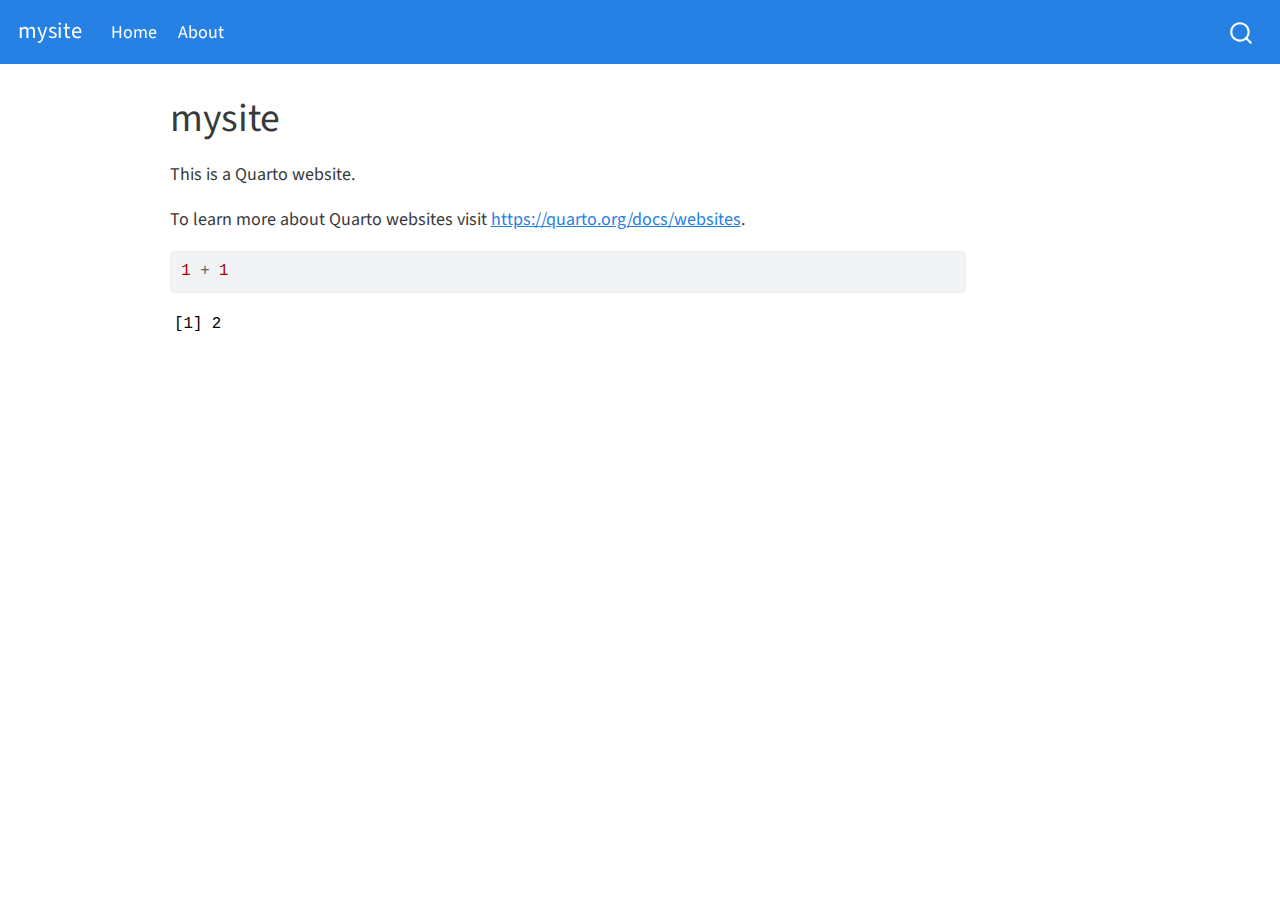
==== docs/index.html @ b5838733 "Ready" ====
<!DOCTYPE html>
<html xmlns="http://www.w3.org/1999/xhtml" lang="en" xml:lang="en"><head>

<meta charset="utf-8">
<meta name="generator" content="quarto-1.0.36">

<meta name="viewport" content="width=device-width, initial-scale=1.0, user-scalable=yes">


<title>mysite</title>
<style>
code{white-space: pre-wrap;}
span.smallcaps{font-variant: small-caps;}
span.underline{text-decoration: underline;}
div.column{display: inline-block; vertical-align: top; width: 50%;}
div.hanging-indent{margin-left: 1.5em; text-indent: -1.5em;}
ul.task-list{list-style: none;}
pre > code.sourceCode { white-space: pre; position: relative; }
pre > code.sourceCode > span { display: inline-block; line-height: 1.25; }
pre > code.sourceCode > span:empty { height: 1.2em; }
.sourceCode { overflow: visible; }
code.sourceCode > span { color: inherit; text-decoration: inherit; }
div.sourceCode { margin: 1em 0; }
pre.sourceCode { margin: 0; }
@media screen {
div.sourceCode { overflow: auto; }
}
@media print {
pre > code.sourceCode { white-space: pre-wrap; }
pre > code.sourceCode > span { text-indent: -5em; padding-left: 5em; }
}
pre.numberSource code
  { counter-reset: source-line 0; }
pre.numberSource code > span
  { position: relative; left: -4em; counter-increment: source-line; }
pre.numberSource code > span > a:first-child::before
  { content: counter(source-line);
    position: relative; left: -1em; text-align: right; vertical-align: baseline;
    border: none; display: inline-block;
    -webkit-touch-callout: none; -webkit-user-select: none;
    -khtml-user-select: none; -moz-user-select: none;
    -ms-user-select: none; user-select: none;
    padding: 0 4px; width: 4em;
    color: #aaaaaa;
  }
pre.numberSource { margin-left: 3em; border-left: 1px solid #aaaaaa;  padding-left: 4px; }
div.sourceCode
  {   }
@media screen {
pre > code.sourceCode > span > a:first-child::before { text-decoration: underline; }
}
code span.al { color: #ff0000; font-weight: bold; } /* Alert */
code span.an { color: #60a0b0; font-weight: bold; font-style: italic; } /* Annotation */
code span.at { color: #7d9029; } /* Attribute */
code span.bn { color: #40a070; } /* BaseN */
code span.bu { } /* BuiltIn */
code span.cf { color: #007020; font-weight: bold; } /* ControlFlow */
code span.ch { color: #4070a0; } /* Char */
code span.cn { color: #880000; } /* Constant */
code span.co { color: #60a0b0; font-style: italic; } /* Comment */
code span.cv { color: #60a0b0; font-weight: bold; font-style: italic; } /* CommentVar */
code span.do { color: #ba2121; font-style: italic; } /* Documentation */
code span.dt { color: #902000; } /* DataType */
code span.dv { color: #40a070; } /* DecVal */
code span.er { color: #ff0000; font-weight: bold; } /* Error */
code span.ex { } /* Extension */
code span.fl { color: #40a070; } /* Float */
code span.fu { color: #06287e; } /* Function */
code span.im { } /* Import */
code span.in { color: #60a0b0; font-weight: bold; font-style: italic; } /* Information */
code span.kw { color: #007020; font-weight: bold; } /* Keyword */
code span.op { color: #666666; } /* Operator */
code span.ot { color: #007020; } /* Other */
code span.pp { color: #bc7a00; } /* Preprocessor */
code span.sc { color: #4070a0; } /* SpecialChar */
code span.ss { color: #bb6688; } /* SpecialString */
code span.st { color: #4070a0; } /* String */
code span.va { color: #19177c; } /* Variable */
code span.vs { color: #4070a0; } /* VerbatimString */
code span.wa { color: #60a0b0; font-weight: bold; font-style: italic; } /* Warning */
</style>


<script src="site_libs/quarto-nav/quarto-nav.js"></script>
<script src="site_libs/quarto-nav/headroom.min.js"></script>
<script src="site_libs/clipboard/clipboard.min.js"></script>
<script src="site_libs/quarto-search/autocomplete.umd.js"></script>
<script src="site_libs/quarto-search/fuse.min.js"></script>
<script src="site_libs/quarto-search/quarto-search.js"></script>
<meta name="quarto:offset" content="./">
<script src="site_libs/quarto-html/quarto.js"></script>
<script src="site_libs/quarto-html/popper.min.js"></script>
<script src="site_libs/quarto-html/tippy.umd.min.js"></script>
<script src="site_libs/quarto-html/anchor.min.js"></script>
<link href="site_libs/quarto-html/tippy.css" rel="stylesheet">
<link href="site_libs/quarto-html/quarto-syntax-highlighting.css" rel="stylesheet" id="quarto-text-highlighting-styles">
<script src="site_libs/bootstrap/bootstrap.min.js"></script>
<link href="site_libs/bootstrap/bootstrap-icons.css" rel="stylesheet">
<link href="site_libs/bootstrap/bootstrap.min.css" rel="stylesheet" id="quarto-bootstrap" data-mode="light">
<script id="quarto-search-options" type="application/json">{
  "location": "navbar",
  "copy-button": false,
  "collapse-after": 3,
  "panel-placement": "end",
  "type": "overlay",
  "limit": 20,
  "language": {
    "search-no-results-text": "No results",
    "search-matching-documents-text": "matching documents",
    "search-copy-link-title": "Copy link to search",
    "search-hide-matches-text": "Hide additional matches",
    "search-more-match-text": "more match in this document",
    "search-more-matches-text": "more matches in this document",
    "search-clear-button-title": "Clear",
    "search-detached-cancel-button-title": "Cancel",
    "search-submit-button-title": "Submit"
  }
}</script>


<link rel="stylesheet" href="styles.css">
</head>

<body class="nav-fixed">

<div id="quarto-search-results"></div>
  <header id="quarto-header" class="headroom fixed-top">
    <nav class="navbar navbar-expand-lg navbar-dark ">
      <div class="navbar-container container-fluid">
      <a class="navbar-brand" href="./index.html">
    <span class="navbar-title">mysite</span>
  </a>
          <button class="navbar-toggler" type="button" data-bs-toggle="collapse" data-bs-target="#navbarCollapse" aria-controls="navbarCollapse" aria-expanded="false" aria-label="Toggle navigation" onclick="if (window.quartoToggleHeadroom) { window.quartoToggleHeadroom(); }">
  <span class="navbar-toggler-icon"></span>
</button>
          <div class="collapse navbar-collapse" id="navbarCollapse">
            <ul class="navbar-nav navbar-nav-scroll me-auto">
  <li class="nav-item">
    <a class="nav-link active" href="./index.html" aria-current="page">Home</a>
  </li>  
  <li class="nav-item">
    <a class="nav-link" href="./about.html">About</a>
  </li>  
</ul>
              <div id="quarto-search" class="" title="Search"></div>
          </div> <!-- /navcollapse -->
      </div> <!-- /container-fluid -->
    </nav>
</header>
<!-- content -->
<div id="quarto-content" class="quarto-container page-columns page-rows-contents page-layout-article page-navbar">
<!-- sidebar -->
<!-- margin-sidebar -->
    <div id="quarto-margin-sidebar" class="sidebar margin-sidebar">
        
    </div>
<!-- main -->
<main class="content" id="quarto-document-content">

<header id="title-block-header" class="quarto-title-block default">
<div class="quarto-title">
<h1 class="title">mysite</h1>
</div>



<div class="quarto-title-meta">

    
    
  </div>
  

</header>

<p>This is a Quarto website.</p>
<p>To learn more about Quarto websites visit <a href="https://quarto.org/docs/websites" class="uri">https://quarto.org/docs/websites</a>.</p>
<div class="cell">
<div class="sourceCode cell-code" id="cb1"><pre class="sourceCode r code-with-copy"><code class="sourceCode r"><span id="cb1-1"><a href="#cb1-1" aria-hidden="true" tabindex="-1"></a><span class="dv">1</span> <span class="sc">+</span> <span class="dv">1</span></span></code><button title="Copy to Clipboard" class="code-copy-button"><i class="bi"></i></button></pre></div>
<div class="cell-output cell-output-stdout">
<pre><code>[1] 2</code></pre>
</div>
</div>



</main> <!-- /main -->
<script id="quarto-html-after-body" type="application/javascript">
window.document.addEventListener("DOMContentLoaded", function (event) {
  const toggleBodyColorMode = (bsSheetEl) => {
    const mode = bsSheetEl.getAttribute("data-mode");
    const bodyEl = window.document.querySelector("body");
    if (mode === "dark") {
      bodyEl.classList.add("quarto-dark");
      bodyEl.classList.remove("quarto-light");
    } else {
      bodyEl.classList.add("quarto-light");
      bodyEl.classList.remove("quarto-dark");
    }
  }
  const toggleBodyColorPrimary = () => {
    const bsSheetEl = window.document.querySelector("link#quarto-bootstrap");
    if (bsSheetEl) {
      toggleBodyColorMode(bsSheetEl);
    }
  }
  toggleBodyColorPrimary();  
  const icon = "";
  const anchorJS = new window.AnchorJS();
  anchorJS.options = {
    placement: 'right',
    icon: icon
  };
  anchorJS.add('.anchored');
  const clipboard = new window.ClipboardJS('.code-copy-button', {
    target: function(trigger) {
      return trigger.previousElementSibling;
    }
  });
  clipboard.on('success', function(e) {
    // button target
    const button = e.trigger;
    // don't keep focus
    button.blur();
    // flash "checked"
    button.classList.add('code-copy-button-checked');
    var currentTitle = button.getAttribute("title");
    button.setAttribute("title", "Copied!");
    setTimeout(function() {
      button.setAttribute("title", currentTitle);
      button.classList.remove('code-copy-button-checked');
    }, 1000);
    // clear code selection
    e.clearSelection();
  });
  function tippyHover(el, contentFn) {
    const config = {
      allowHTML: true,
      content: contentFn,
      maxWidth: 500,
      delay: 100,
      arrow: false,
      appendTo: function(el) {
          return el.parentElement;
      },
      interactive: true,
      interactiveBorder: 10,
      theme: 'quarto',
      placement: 'bottom-start'
    };
    window.tippy(el, config); 
  }
  const noterefs = window.document.querySelectorAll('a[role="doc-noteref"]');
  for (var i=0; i<noterefs.length; i++) {
    const ref = noterefs[i];
    tippyHover(ref, function() {
      let href = ref.getAttribute('href');
      try { href = new URL(href).hash; } catch {}
      const id = href.replace(/^#\/?/, "");
      const note = window.document.getElementById(id);
      return note.innerHTML;
    });
  }
  var bibliorefs = window.document.querySelectorAll('a[role="doc-biblioref"]');
  for (var i=0; i<bibliorefs.length; i++) {
    const ref = bibliorefs[i];
    const cites = ref.parentNode.getAttribute('data-cites').split(' ');
    tippyHover(ref, function() {
      var popup = window.document.createElement('div');
      cites.forEach(function(cite) {
        var citeDiv = window.document.createElement('div');
        citeDiv.classList.add('hanging-indent');
        citeDiv.classList.add('csl-entry');
        var biblioDiv = window.document.getElementById('ref-' + cite);
        if (biblioDiv) {
          citeDiv.innerHTML = biblioDiv.innerHTML;
        }
        popup.appendChild(citeDiv);
      });
      return popup.innerHTML;
    });
  }
});
</script>
</div> <!-- /content -->



</body></html>
---- docs/site_libs/quarto-html/tippy.css ----
.tippy-box[data-animation=fade][data-state=hidden]{opacity:0}[data-tippy-root]{max-width:calc(100vw - 10px)}.tippy-box{position:relative;background-color:#333;color:#fff;border-radius:4px;font-size:14px;line-height:1.4;white-space:normal;outline:0;transition-property:transform,visibility,opacity}.tippy-box[data-placement^=top]>.tippy-arrow{bottom:0}.tippy-box[data-placement^=top]>.tippy-arrow:before{bottom:-7px;left:0;border-width:8px 8px 0;border-top-color:initial;transform-origin:center top}.tippy-box[data-placement^=bottom]>.tippy-arrow{top:0}.tippy-box[data-placement^=bottom]>.tippy-arrow:before{top:-7px;left:0;border-width:0 8px 8px;border-bottom-color:initial;transform-origin:center bottom}.tippy-box[data-placement^=left]>.tippy-arrow{right:0}.tippy-box[data-placement^=left]>.tippy-arrow:before{border-width:8px 0 8px 8px;border-left-color:initial;right:-7px;transform-origin:center left}.tippy-box[data-placement^=right]>.tippy-arrow{left:0}.tippy-box[data-placement^=right]>.tippy-arrow:before{left:-7px;border-width:8px 8px 8px 0;border-right-color:initial;transform-origin:center right}.tippy-box[data-inertia][data-state=visible]{transition-timing-function:cubic-bezier(.54,1.5,.38,1.11)}.tippy-arrow{width:16px;height:16px;color:#333}.tippy-arrow:before{content:"";position:absolute;border-color:transparent;border-style:solid}.tippy-content{position:relative;padding:5px 9px;z-index:1}
---- docs/site_libs/quarto-html/quarto-syntax-highlighting.css ----
/* quarto syntax highlight colors */
:root {
  --quarto-hl-ot-color: #003B4F;
  --quarto-hl-at-color: #657422;
  --quarto-hl-ss-color: #20794D;
  --quarto-hl-an-color: #5E5E5E;
  --quarto-hl-fu-color: #4758AB;
  --quarto-hl-st-color: #20794D;
  --quarto-hl-cf-color: #003B4F;
  --quarto-hl-op-color: #5E5E5E;
  --quarto-hl-er-color: #AD0000;
  --quarto-hl-bn-color: #AD0000;
  --quarto-hl-al-color: #AD0000;
  --quarto-hl-va-color: #111111;
  --quarto-hl-bu-color: inherit;
  --quarto-hl-ex-color: inherit;
  --quarto-hl-pp-color: #AD0000;
  --quarto-hl-in-color: #5E5E5E;
  --quarto-hl-vs-color: #20794D;
  --quarto-hl-wa-color: #5E5E5E;
  --quarto-hl-do-color: #5E5E5E;
  --quarto-hl-im-color: #00769E;
  --quarto-hl-ch-color: #20794D;
  --quarto-hl-dt-color: #AD0000;
  --quarto-hl-fl-color: #AD0000;
  --quarto-hl-co-color: #5E5E5E;
  --quarto-hl-cv-color: #5E5E5E;
  --quarto-hl-cn-color: #8f5902;
  --quarto-hl-sc-color: #5E5E5E;
  --quarto-hl-dv-color: #AD0000;
  --quarto-hl-kw-color: #003B4F;
}

/* other quarto variables */
:root {
  --quarto-font-monospace: SFMono-Regular, Menlo, Monaco, Consolas, "Liberation Mono", "Courier New", monospace;
}

pre > code.sourceCode > span {
  color: #003B4F;
}

code span {
  color: #003B4F;
}

code.sourceCode > span {
  color: #003B4F;
}

div.sourceCode,
div.sourceCode pre.sourceCode {
  color: #003B4F;
}

code span.ot {
  color: #003B4F;
}

code span.at {
  color: #657422;
}

code span.ss {
  color: #20794D;
}

code span.an {
  color: #5E5E5E;
}

code span.fu {
  color: #4758AB;
}

code span.st {
  color: #20794D;
}

code span.cf {
  color: #003B4F;
}

code span.op {
  color: #5E5E5E;
}

code span.er {
  color: #AD0000;
}

code span.bn {
  color: #AD0000;
}

code span.al {
  color: #AD0000;
}

code span.va {
  color: #111111;
}

code span.pp {
  color: #AD0000;
}

code span.in {
  color: #5E5E5E;
}

code span.vs {
  color: #20794D;
}

code span.wa {
  color: #5E5E5E;
  font-style: italic;
}

code span.do {
  color: #5E5E5E;
  font-style: italic;
}

code span.im {
  color: #00769E;
}

code span.ch {
  color: #20794D;
}

code span.dt {
  color: #AD0000;
}

code span.fl {
  color: #AD0000;
}

code span.co {
  color: #5E5E5E;
}

code span.cv {
  color: #5E5E5E;
  font-style: italic;
}

code span.cn {
  color: #8f5902;
}

code span.sc {
  color: #5E5E5E;
}

code span.dv {
  color: #AD0000;
}

code span.kw {
  color: #003B4F;
}

.prevent-inlining {
  content: "</";
}

/*# sourceMappingURL=debc5d5d77c3f9108843748ff7464032.css.map */
---- docs/styles.css ----
/* css styles */
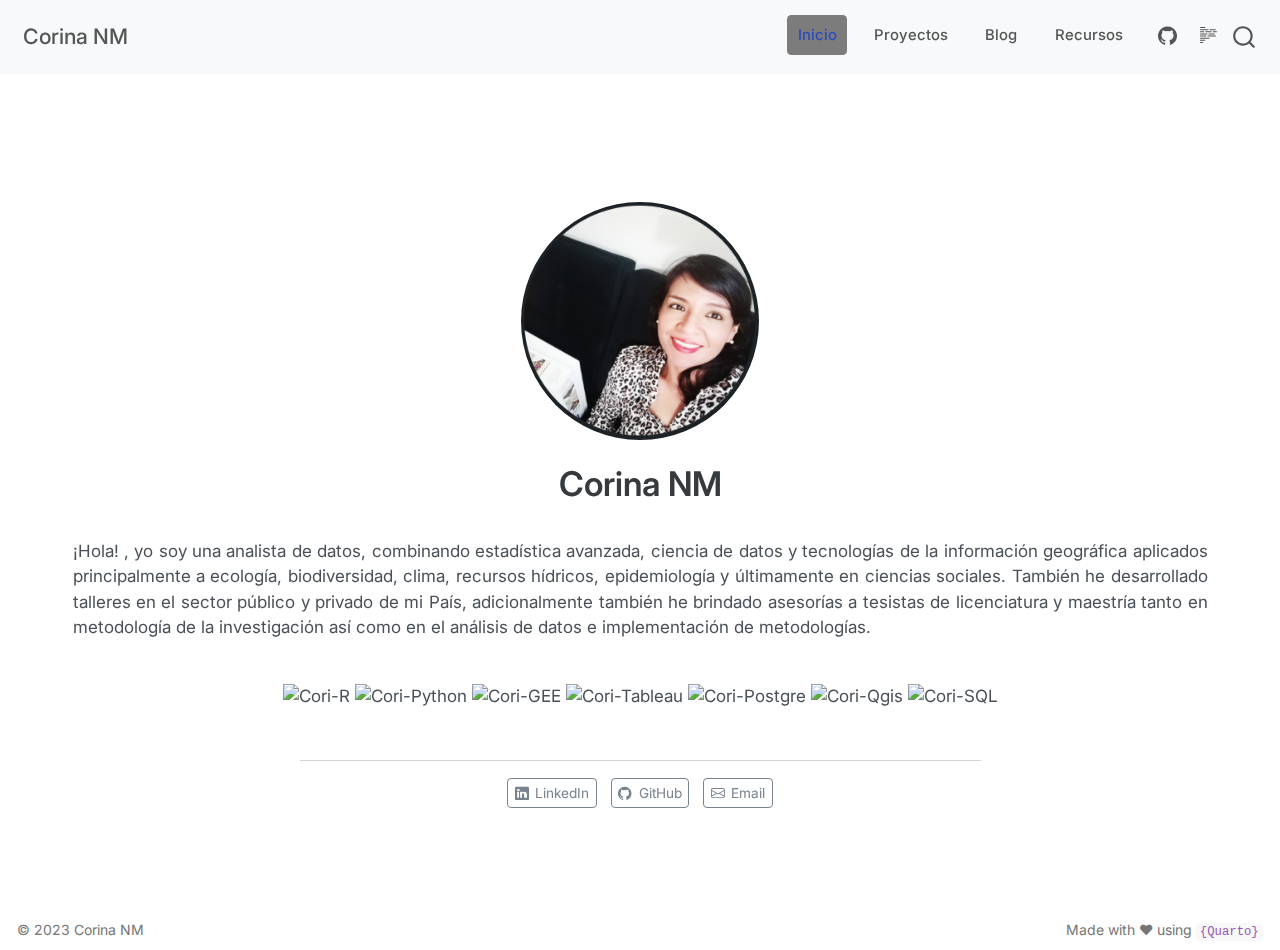
==== commit ff66f8d8: "sept" ====
--- a/docs/index.html
+++ b/docs/index.html
@@ -2,82 +2,24 @@
 <html xmlns="http://www.w3.org/1999/xhtml" lang="en" xml:lang="en"><head>
 
 <meta charset="utf-8">
-<meta name="generator" content="quarto-1.0.36">
+<meta name="generator" content="quarto-1.3.361">
 
 <meta name="viewport" content="width=device-width, initial-scale=1.0, user-scalable=yes">
 
 
-<title>mysite</title>
+<title>Corina NM</title>
 <style>
 code{white-space: pre-wrap;}
 span.smallcaps{font-variant: small-caps;}
-span.underline{text-decoration: underline;}
-div.column{display: inline-block; vertical-align: top; width: 50%;}
+div.columns{display: flex; gap: min(4vw, 1.5em);}
+div.column{flex: auto; overflow-x: auto;}
 div.hanging-indent{margin-left: 1.5em; text-indent: -1.5em;}
 ul.task-list{list-style: none;}
-pre > code.sourceCode { white-space: pre; position: relative; }
-pre > code.sourceCode > span { display: inline-block; line-height: 1.25; }
-pre > code.sourceCode > span:empty { height: 1.2em; }
-.sourceCode { overflow: visible; }
-code.sourceCode > span { color: inherit; text-decoration: inherit; }
-div.sourceCode { margin: 1em 0; }
-pre.sourceCode { margin: 0; }
-@media screen {
-div.sourceCode { overflow: auto; }
+ul.task-list li input[type="checkbox"] {
+  width: 0.8em;
+  margin: 0 0.8em 0.2em -1em; /* quarto-specific, see https://github.com/quarto-dev/quarto-cli/issues/4556 */ 
+  vertical-align: middle;
 }
-@media print {
-pre > code.sourceCode { white-space: pre-wrap; }
-pre > code.sourceCode > span { text-indent: -5em; padding-left: 5em; }
-}
-pre.numberSource code
-  { counter-reset: source-line 0; }
-pre.numberSource code > span
-  { position: relative; left: -4em; counter-increment: source-line; }
-pre.numberSource code > span > a:first-child::before
-  { content: counter(source-line);
-    position: relative; left: -1em; text-align: right; vertical-align: baseline;
-    border: none; display: inline-block;
-    -webkit-touch-callout: none; -webkit-user-select: none;
-    -khtml-user-select: none; -moz-user-select: none;
-    -ms-user-select: none; user-select: none;
-    padding: 0 4px; width: 4em;
-    color: #aaaaaa;
-  }
-pre.numberSource { margin-left: 3em; border-left: 1px solid #aaaaaa;  padding-left: 4px; }
-div.sourceCode
-  {   }
-@media screen {
-pre > code.sourceCode > span > a:first-child::before { text-decoration: underline; }
-}
-code span.al { color: #ff0000; font-weight: bold; } /* Alert */
-code span.an { color: #60a0b0; font-weight: bold; font-style: italic; } /* Annotation */
-code span.at { color: #7d9029; } /* Attribute */
-code span.bn { color: #40a070; } /* BaseN */
-code span.bu { } /* BuiltIn */
-code span.cf { color: #007020; font-weight: bold; } /* ControlFlow */
-code span.ch { color: #4070a0; } /* Char */
-code span.cn { color: #880000; } /* Constant */
-code span.co { color: #60a0b0; font-style: italic; } /* Comment */
-code span.cv { color: #60a0b0; font-weight: bold; font-style: italic; } /* CommentVar */
-code span.do { color: #ba2121; font-style: italic; } /* Documentation */
-code span.dt { color: #902000; } /* DataType */
-code span.dv { color: #40a070; } /* DecVal */
-code span.er { color: #ff0000; font-weight: bold; } /* Error */
-code span.ex { } /* Extension */
-code span.fl { color: #40a070; } /* Float */
-code span.fu { color: #06287e; } /* Function */
-code span.im { } /* Import */
-code span.in { color: #60a0b0; font-weight: bold; font-style: italic; } /* Information */
-code span.kw { color: #007020; font-weight: bold; } /* Keyword */
-code span.op { color: #666666; } /* Operator */
-code span.ot { color: #007020; } /* Other */
-code span.pp { color: #bc7a00; } /* Preprocessor */
-code span.sc { color: #4070a0; } /* SpecialChar */
-code span.ss { color: #bb6688; } /* SpecialString */
-code span.st { color: #4070a0; } /* String */
-code span.va { color: #19177c; } /* Variable */
-code span.vs { color: #4070a0; } /* VerbatimString */
-code span.wa { color: #60a0b0; font-weight: bold; font-style: italic; } /* Warning */
 </style>
 
 
@@ -88,10 +30,10 @@
 <script src="site_libs/quarto-search/fuse.min.js"></script>
 <script src="site_libs/quarto-search/quarto-search.js"></script>
 <meta name="quarto:offset" content="./">
+<link href="./data/images/logo_rs.jpg" rel="icon" type="image/jpeg">
 <script src="site_libs/quarto-html/quarto.js"></script>
 <script src="site_libs/quarto-html/popper.min.js"></script>
 <script src="site_libs/quarto-html/tippy.umd.min.js"></script>
-<script src="site_libs/quarto-html/anchor.min.js"></script>
 <link href="site_libs/quarto-html/tippy.css" rel="stylesheet">
 <link href="site_libs/quarto-html/quarto-syntax-highlighting.css" rel="stylesheet" id="quarto-text-highlighting-styles">
 <script src="site_libs/bootstrap/bootstrap.min.js"></script>
@@ -113,7 +55,8 @@
     "search-more-matches-text": "more matches in this document",
     "search-clear-button-title": "Clear",
     "search-detached-cancel-button-title": "Cancel",
-    "search-submit-button-title": "Submit"
+    "search-submit-button-title": "Submit",
+    "search-label": "Search"
   }
 }</script>
 
@@ -127,64 +70,95 @@
   <header id="quarto-header" class="headroom fixed-top">
     <nav class="navbar navbar-expand-lg navbar-dark ">
       <div class="navbar-container container-fluid">
-      <a class="navbar-brand" href="./index.html">
-    <span class="navbar-title">mysite</span>
-  </a>
+      <div class="navbar-brand-container">
+    <a href="./index.html" class="navbar-brand navbar-brand-logo">
+    <img src="./data/images/logo_rs.jpg" alt="" class="navbar-logo">
+    </a>
+    <a class="navbar-brand" href="./index.html">
+    <span class="navbar-title">Corina NM</span>
+    </a>
+  </div>
+            <div id="quarto-search" class="" title="Search"></div>
           <button class="navbar-toggler" type="button" data-bs-toggle="collapse" data-bs-target="#navbarCollapse" aria-controls="navbarCollapse" aria-expanded="false" aria-label="Toggle navigation" onclick="if (window.quartoToggleHeadroom) { window.quartoToggleHeadroom(); }">
   <span class="navbar-toggler-icon"></span>
 </button>
           <div class="collapse navbar-collapse" id="navbarCollapse">
-            <ul class="navbar-nav navbar-nav-scroll me-auto">
+            <ul class="navbar-nav navbar-nav-scroll ms-auto">
   <li class="nav-item">
-    <a class="nav-link active" href="./index.html" aria-current="page">Home</a>
+    <a class="nav-link active" href="./index.html" rel="" target="" aria-current="page">
+ <span class="menu-text">Inicio</span></a>
   </li>  
   <li class="nav-item">
-    <a class="nav-link" href="./about.html">About</a>
+    <a class="nav-link" href="./Proyectos.html" rel="" target="">
+ <span class="menu-text">Proyectos</span></a>
+  </li>  
+  <li class="nav-item">
+    <a class="nav-link" href="./Blog.html" rel="" target="">
+ <span class="menu-text">Blog</span></a>
+  </li>  
+  <li class="nav-item">
+    <a class="nav-link" href="./Recursos.html" rel="" target="">
+ <span class="menu-text">Recursos</span></a>
+  </li>  
+  <li class="nav-item compact">
+    <a class="nav-link" href="https://github.com/sparklyr/sparklyr" rel="" target=""><i class="bi bi-github" role="img">
+</i> 
+ <span class="menu-text"></span></a>
   </li>  
 </ul>
-              <div id="quarto-search" class="" title="Search"></div>
+            <div class="quarto-navbar-tools">
+  <a href="" class="quarto-reader-toggle quarto-navigation-tool px-1" onclick="window.quartoToggleReader(); return false;" title="Toggle reader mode">
+  <div class="quarto-reader-toggle-btn">
+  <i class="bi"></i>
+  </div>
+</a>
+</div>
           </div> <!-- /navcollapse -->
       </div> <!-- /container-fluid -->
     </nav>
 </header>
 <!-- content -->
-<div id="quarto-content" class="quarto-container page-columns page-rows-contents page-layout-article page-navbar">
+<div id="quarto-content" class="quarto-container page-columns page-rows-contents page-layout-full page-navbar">
 <!-- sidebar -->
 <!-- margin-sidebar -->
-    <div id="quarto-margin-sidebar" class="sidebar margin-sidebar">
-        
-    </div>
+    
 <!-- main -->
-<main class="content" id="quarto-document-content">
-
-<header id="title-block-header" class="quarto-title-block default">
+<div class="quarto-about-jolla column-page">
+  <img src="data/images/foto_cv.png" class="about-image
+  round " style="height: 14em; width: 14em;">
+ <header id="title-block-header" class="quarto-title-block default">
 <div class="quarto-title">
-<h1 class="title">mysite</h1>
-</div>
-
-
-
+<h1 class="title">Corina NM</h1>
+</div>
 <div class="quarto-title-meta">
-
-    
-    
   </div>
-  
-
-</header>
-
-<p>This is a Quarto website.</p>
-<p>To learn more about Quarto websites visit <a href="https://quarto.org/docs/websites" class="uri">https://quarto.org/docs/websites</a>.</p>
-<div class="cell">
-<div class="sourceCode cell-code" id="cb1"><pre class="sourceCode r code-with-copy"><code class="sourceCode r"><span id="cb1-1"><a href="#cb1-1" aria-hidden="true" tabindex="-1"></a><span class="dv">1</span> <span class="sc">+</span> <span class="dv">1</span></span></code><button title="Copy to Clipboard" class="code-copy-button"><i class="bi"></i></button></pre></div>
-<div class="cell-output cell-output-stdout">
-<pre><code>[1] 2</code></pre>
-</div>
-</div>
-
-
-
-</main> <!-- /main -->
+</header><main class="content column-page" id="quarto-document-content">
+<p align="justify">
+¡Hola! , yo soy una analista de datos, combinando estadística avanzada, ciencia de datos y tecnologías de la información geográfica aplicados principalmente a ecología, biodiversidad, clima, recursos hídricos, epidemiología y últimamente en ciencias sociales. También he desarrollado talleres en el sector público y privado de mi País, adicionalmente también he brindado asesorías a tesistas de licenciatura y maestría tanto en metodología de la investigación así como en el análisis de datos e implementación de metodologías.
+</p>
+<div style="display: inline_block">
+<p><br> <img align="center" alt="Cori-R" height="40" width="50" src="https://raw.githubusercontent.com/devicons/devicon/master/icons/r/r-original.svg"> <img align="center" alt="Cori-Python" height="40" width="50" src="https://raw.githubusercontent.com/devicons/devicon/master/icons/python/python-original.svg"> <img align="center" alt="Cori-GEE" height="50" width="110" src="https://www.linuxadictos.com/wp-content/uploads/GoogleEarthEngine-1024x491.jpg.webp"> <img align="center" alt="Cori-Tableau" height="60" width="90" src="https://assets.blogs.bsu.edu/wp-content/uploads/sites/38/2023/02/24133338/Tableau-Logo-1024x576.png"> <img align="center" alt="Cori-Postgre" height="40" width="50" src="https://raw.githubusercontent.com/devicons/devicon/master/icons/postgresql/postgresql-original.svg"> <img align="center" alt="Cori-Qgis" height="40" width="50" src="https://upload.wikimedia.org/wikipedia/commons/9/91/QGIS_logo_new.svg"> <img align="center" alt="Cori-SQL" height="40" width="50" src="https://www.svgrepo.com/show/331760/sql-database-generic.svg"></p>
+</div>
+
+
+</main> 
+  <hr class="about-sep">
+   <div class="about-links">
+  <a href="https://pe.linkedin.com/in/cearth/" class="about-link" rel="" target="">
+    <i class="bi bi-linkedin"></i>
+     <span class="about-link-text">LinkedIn</span>
+  </a>
+  <a href="https://github.com/CorinaNM" class="about-link" rel="" target="">
+    <i class="bi bi-github"></i>
+     <span class="about-link-text">GitHub</span>
+  </a>
+  <a href="mailto:corina.navarrete@pucp.edu.pe" class="about-link" rel="" target="">
+    <i class="bi bi-envelope"></i>
+     <span class="about-link-text">Email</span>
+  </a>
+</div>
+</div>
+ <!-- /main -->
 <script id="quarto-html-after-body" type="application/javascript">
 window.document.addEventListener("DOMContentLoaded", function (event) {
   const toggleBodyColorMode = (bsSheetEl) => {
@@ -205,16 +179,23 @@
     }
   }
   toggleBodyColorPrimary();  
-  const icon = "";
-  const anchorJS = new window.AnchorJS();
-  anchorJS.options = {
-    placement: 'right',
-    icon: icon
-  };
-  anchorJS.add('.anchored');
+  const isCodeAnnotation = (el) => {
+    for (const clz of el.classList) {
+      if (clz.startsWith('code-annotation-')) {                     
+        return true;
+      }
+    }
+    return false;
+  }
   const clipboard = new window.ClipboardJS('.code-copy-button', {
-    target: function(trigger) {
-      return trigger.previousElementSibling;
+    text: function(trigger) {
+      const codeEl = trigger.previousElementSibling.cloneNode(true);
+      for (const childEl of codeEl.children) {
+        if (isCodeAnnotation(childEl)) {
+          childEl.remove();
+        }
+      }
+      return codeEl.innerText;
     }
   });
   clipboard.on('success', function(e) {
@@ -226,7 +207,24 @@
     button.classList.add('code-copy-button-checked');
     var currentTitle = button.getAttribute("title");
     button.setAttribute("title", "Copied!");
+    let tooltip;
+    if (window.bootstrap) {
+      button.setAttribute("data-bs-toggle", "tooltip");
+      button.setAttribute("data-bs-placement", "left");
+      button.setAttribute("data-bs-title", "Copied!");
+      tooltip = new bootstrap.Tooltip(button, 
+        { trigger: "manual", 
+          customClass: "code-copy-button-tooltip",
+          offset: [0, -8]});
+      tooltip.show();    
+    }
     setTimeout(function() {
+      if (tooltip) {
+        tooltip.hide();
+        button.removeAttribute("data-bs-title");
+        button.removeAttribute("data-bs-toggle");
+        button.removeAttribute("data-bs-placement");
+      }
       button.setAttribute("title", currentTitle);
       button.classList.remove('code-copy-button-checked');
     }, 1000);
@@ -254,35 +252,147 @@
   for (var i=0; i<noterefs.length; i++) {
     const ref = noterefs[i];
     tippyHover(ref, function() {
-      let href = ref.getAttribute('href');
+      // use id or data attribute instead here
+      let href = ref.getAttribute('data-footnote-href') || ref.getAttribute('href');
       try { href = new URL(href).hash; } catch {}
       const id = href.replace(/^#\/?/, "");
       const note = window.document.getElementById(id);
       return note.innerHTML;
     });
   }
+      let selectedAnnoteEl;
+      const selectorForAnnotation = ( cell, annotation) => {
+        let cellAttr = 'data-code-cell="' + cell + '"';
+        let lineAttr = 'data-code-annotation="' +  annotation + '"';
+        const selector = 'span[' + cellAttr + '][' + lineAttr + ']';
+        return selector;
+      }
+      const selectCodeLines = (annoteEl) => {
+        const doc = window.document;
+        const targetCell = annoteEl.getAttribute("data-target-cell");
+        const targetAnnotation = annoteEl.getAttribute("data-target-annotation");
+        const annoteSpan = window.document.querySelector(selectorForAnnotation(targetCell, targetAnnotation));
+        const lines = annoteSpan.getAttribute("data-code-lines").split(",");
+        const lineIds = lines.map((line) => {
+          return targetCell + "-" + line;
+        })
+        let top = null;
+        let height = null;
+        let parent = null;
+        if (lineIds.length > 0) {
+            //compute the position of the single el (top and bottom and make a div)
+            const el = window.document.getElementById(lineIds[0]);
+            top = el.offsetTop;
+            height = el.offsetHeight;
+            parent = el.parentElement.parentElement;
+          if (lineIds.length > 1) {
+            const lastEl = window.document.getElementById(lineIds[lineIds.length - 1]);
+            const bottom = lastEl.offsetTop + lastEl.offsetHeight;
+            height = bottom - top;
+          }
+          if (top !== null && height !== null && parent !== null) {
+            // cook up a div (if necessary) and position it 
+            let div = window.document.getElementById("code-annotation-line-highlight");
+            if (div === null) {
+              div = window.document.createElement("div");
+              div.setAttribute("id", "code-annotation-line-highlight");
+              div.style.position = 'absolute';
+              parent.appendChild(div);
+            }
+            div.style.top = top - 2 + "px";
+            div.style.height = height + 4 + "px";
+            let gutterDiv = window.document.getElementById("code-annotation-line-highlight-gutter");
+            if (gutterDiv === null) {
+              gutterDiv = window.document.createElement("div");
+              gutterDiv.setAttribute("id", "code-annotation-line-highlight-gutter");
+              gutterDiv.style.position = 'absolute';
+              const codeCell = window.document.getElementById(targetCell);
+              const gutter = codeCell.querySelector('.code-annotation-gutter');
+              gutter.appendChild(gutterDiv);
+            }
+            gutterDiv.style.top = top - 2 + "px";
+            gutterDiv.style.height = height + 4 + "px";
+          }
+          selectedAnnoteEl = annoteEl;
+        }
+      };
+      const unselectCodeLines = () => {
+        const elementsIds = ["code-annotation-line-highlight", "code-annotation-line-highlight-gutter"];
+        elementsIds.forEach((elId) => {
+          const div = window.document.getElementById(elId);
+          if (div) {
+            div.remove();
+          }
+        });
+        selectedAnnoteEl = undefined;
+      };
+      // Attach click handler to the DT
+      const annoteDls = window.document.querySelectorAll('dt[data-target-cell]');
+      for (const annoteDlNode of annoteDls) {
+        annoteDlNode.addEventListener('click', (event) => {
+          const clickedEl = event.target;
+          if (clickedEl !== selectedAnnoteEl) {
+            unselectCodeLines();
+            const activeEl = window.document.querySelector('dt[data-target-cell].code-annotation-active');
+            if (activeEl) {
+              activeEl.classList.remove('code-annotation-active');
+            }
+            selectCodeLines(clickedEl);
+            clickedEl.classList.add('code-annotation-active');
+          } else {
+            // Unselect the line
+            unselectCodeLines();
+            clickedEl.classList.remove('code-annotation-active');
+          }
+        });
+      }
+  const findCites = (el) => {
+    const parentEl = el.parentElement;
+    if (parentEl) {
+      const cites = parentEl.dataset.cites;
+      if (cites) {
+        return {
+          el,
+          cites: cites.split(' ')
+        };
+      } else {
+        return findCites(el.parentElement)
+      }
+    } else {
+      return undefined;
+    }
+  };
   var bibliorefs = window.document.querySelectorAll('a[role="doc-biblioref"]');
   for (var i=0; i<bibliorefs.length; i++) {
     const ref = bibliorefs[i];
-    const cites = ref.parentNode.getAttribute('data-cites').split(' ');
-    tippyHover(ref, function() {
-      var popup = window.document.createElement('div');
-      cites.forEach(function(cite) {
-        var citeDiv = window.document.createElement('div');
-        citeDiv.classList.add('hanging-indent');
-        citeDiv.classList.add('csl-entry');
-        var biblioDiv = window.document.getElementById('ref-' + cite);
-        if (biblioDiv) {
-          citeDiv.innerHTML = biblioDiv.innerHTML;
-        }
-        popup.appendChild(citeDiv);
+    const citeInfo = findCites(ref);
+    if (citeInfo) {
+      tippyHover(citeInfo.el, function() {
+        var popup = window.document.createElement('div');
+        citeInfo.cites.forEach(function(cite) {
+          var citeDiv = window.document.createElement('div');
+          citeDiv.classList.add('hanging-indent');
+          citeDiv.classList.add('csl-entry');
+          var biblioDiv = window.document.getElementById('ref-' + cite);
+          if (biblioDiv) {
+            citeDiv.innerHTML = biblioDiv.innerHTML;
+          }
+          popup.appendChild(citeDiv);
+        });
+        return popup.innerHTML;
       });
-      return popup.innerHTML;
-    });
+    }
   }
 });
 </script>
 </div> <!-- /content -->
+<footer class="footer">
+  <div class="nav-footer">
+    <div class="nav-footer-left">© 2023 Corina NM</div>   
+    <div class="nav-footer-center"></div>
+    <div class="nav-footer-right">Made with ♥ using <code>{Quarto}</code></div>
+  </div>
+</footer>
 
 
 
--- a/docs/site_libs/quarto-html/quarto-syntax-highlighting.css
+++ b/docs/site_libs/quarto-html/quarto-syntax-highlighting.css
@@ -55,62 +55,85 @@
 
 code span.ot {
   color: #003B4F;
+  font-style: inherit;
 }
 
 code span.at {
   color: #657422;
+  font-style: inherit;
 }
 
 code span.ss {
   color: #20794D;
+  font-style: inherit;
 }
 
 code span.an {
   color: #5E5E5E;
+  font-style: inherit;
 }
 
 code span.fu {
   color: #4758AB;
+  font-style: inherit;
 }
 
 code span.st {
   color: #20794D;
+  font-style: inherit;
 }
 
 code span.cf {
   color: #003B4F;
+  font-style: inherit;
 }
 
 code span.op {
   color: #5E5E5E;
+  font-style: inherit;
 }
 
 code span.er {
   color: #AD0000;
+  font-style: inherit;
 }
 
 code span.bn {
   color: #AD0000;
+  font-style: inherit;
 }
 
 code span.al {
   color: #AD0000;
+  font-style: inherit;
 }
 
 code span.va {
   color: #111111;
+  font-style: inherit;
+}
+
+code span.bu {
+  font-style: inherit;
+}
+
+code span.ex {
+  font-style: inherit;
 }
 
 code span.pp {
   color: #AD0000;
+  font-style: inherit;
 }
 
 code span.in {
   color: #5E5E5E;
+  font-style: inherit;
 }
 
 code span.vs {
   color: #20794D;
+  font-style: inherit;
 }
 
 code span.wa {
@@ -125,22 +148,27 @@
 
 code span.im {
   color: #00769E;
+  font-style: inherit;
 }
 
 code span.ch {
   color: #20794D;
+  font-style: inherit;
 }
 
 code span.dt {
   color: #AD0000;
+  font-style: inherit;
 }
 
 code span.fl {
   color: #AD0000;
+  font-style: inherit;
 }
 
 code span.co {
   color: #5E5E5E;
+  font-style: inherit;
 }
 
 code span.cv {
@@ -150,18 +178,22 @@
 
 code span.cn {
   color: #8f5902;
+  font-style: inherit;
 }
 
 code span.sc {
   color: #5E5E5E;
+  font-style: inherit;
 }
 
 code span.dv {
   color: #AD0000;
+  font-style: inherit;
 }
 
 code span.kw {
   color: #003B4F;
+  font-style: inherit;
 }
 
 .prevent-inlining {
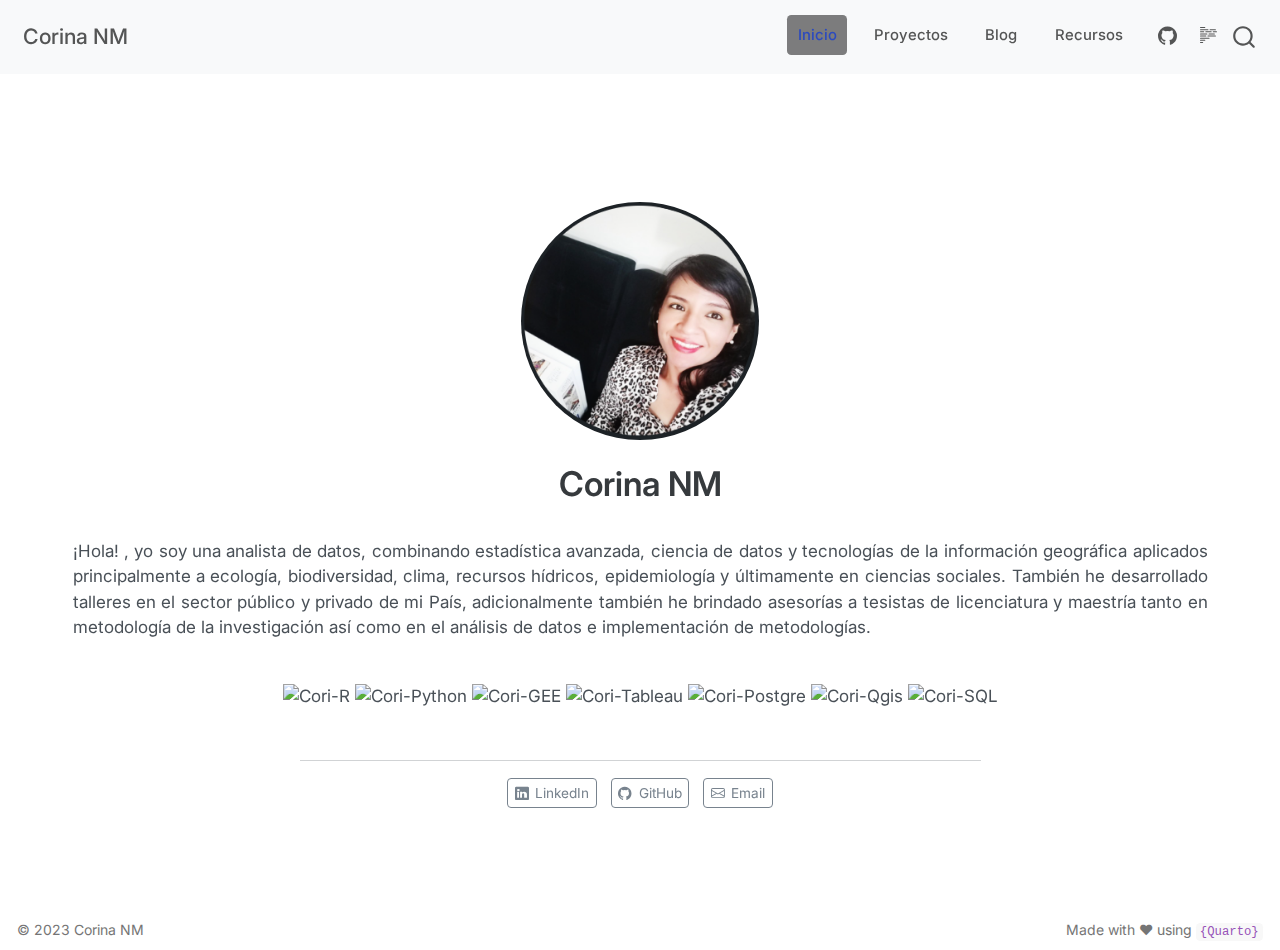
==== commit 06ab932b: "github url" ====
--- a/docs/index.html
+++ b/docs/index.html
@@ -101,7 +101,7 @@
  <span class="menu-text">Recursos</span></a>
   </li>  
   <li class="nav-item compact">
-    <a class="nav-link" href="https://github.com/sparklyr/sparklyr" rel="" target=""><i class="bi bi-github" role="img">
+    <a class="nav-link" href="https://github.com/CorinaNM" rel="" target=""><i class="bi bi-github" role="img">
 </i> 
  <span class="menu-text"></span></a>
   </li>  
